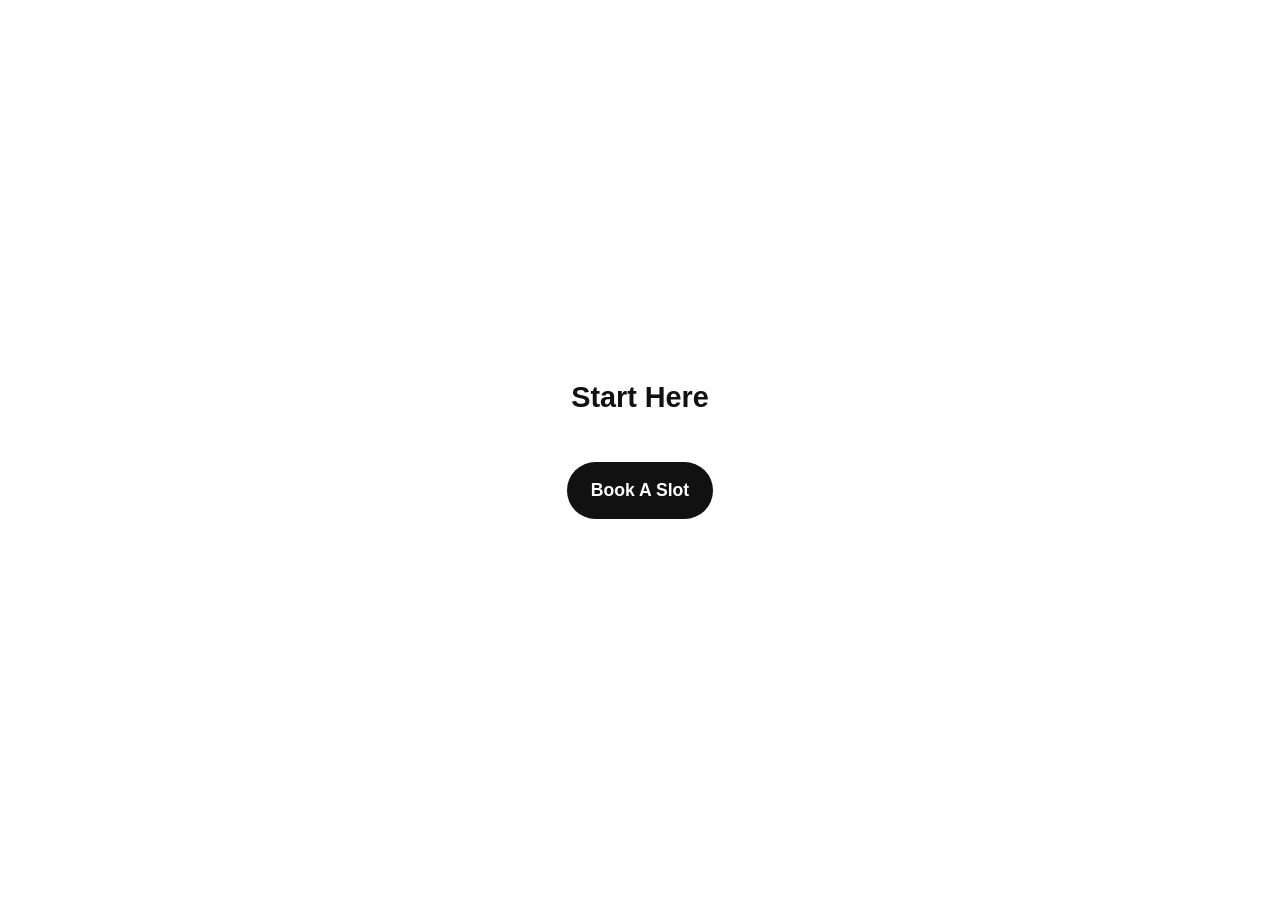
==== index.html @ d3461f18 "Add tutoring slot-booking site: client flow, dev view, Apps Script backend Static site with a mobile" ====
<!DOCTYPE html>
<html lang="en">
<head>
<meta charset="UTF-8" />
<meta name="viewport" content="width=device-width, initial-scale=1.0" />
<title>Book A Tutoring Slot</title>
<link rel="stylesheet" href="css/base.css" />
<link rel="stylesheet" href="css/client.css" />
</head>
<body>

<!-- Step 1: Landing -->
<section id="step-1" class="screen">
  <div class="screen-body">
    <h1>Start Here</h1>
    <button class="btn" id="btn-start">Book A Slot</button>
  </div>
</section>

<!-- Step 2: Level -->
<section id="step-2" class="screen hidden">
  <button class="btn-back" id="btn-back-2" aria-label="Back">&#8592;</button>
  <div class="screen-body">
    <h1>Choose a level</h1>
    <div class="choice-stack">
      <button class="btn" data-level="GCSE">GCSE</button>
      <button class="btn" data-level="A-Level">A-LEVEL</button>
    </div>
  </div>
</section>

<!-- Step 3: Day & time grid -->
<section id="step-3" class="screen hidden">
  <button class="btn-back" id="btn-back-3" aria-label="Back">&#8592;</button>
  <h1 class="grid-heading">Choose a day &amp; time</h1>
  <p id="grid-subtitle" class="grid-subtitle"></p>
  <div class="slot-grid-wrap">
    <p id="grid-loading" class="grid-loading hidden">Loading</p>
    <div id="slot-grid" class="slot-grid"></div>
  </div>
</section>

<!-- Step 4 modal: booking form (overlays step 3) -->
<div id="booking-modal" class="modal-overlay hidden">
  <div class="modal">
    <button class="modal-close" id="btn-close-booking" aria-label="Close">&#215;</button>
    <h2 id="modal-title">Day Time</h2>
    <p class="modal-subtitle" id="modal-level">LEVEL</p>
    <form id="booking-form">
      <div class="field">
        <label for="studentName">Student full name</label>
        <input type="text" id="studentName" required />
      </div>
      <div class="field">
        <label for="parentName">Parent full name</label>
        <input type="text" id="parentName" required />
      </div>
      <div class="field">
        <label for="parentNumber">Parent number</label>
        <input type="tel" id="parentNumber" required />
      </div>
      <div class="field">
        <label for="email">Email for Zoom</label>
        <input type="email" id="email" required />
      </div>
      <button type="submit" class="btn">Book</button>
      <p id="booking-error" class="error-text hidden"></p>
    </form>
  </div>
</div>

<!-- Step 5: Confirmation -->
<section id="step-5" class="screen hidden">
  <div class="screen-body">
    <h1>Thanks for booking!</h1>
    <button class="btn" id="btn-book-another">Book another</button>
  </div>
</section>

<script src="js/config.js"></script>
<script src="js/slots.js"></script>
<script src="js/api.js"></script>
<script src="js/client.js"></script>
</body>
</html>
---- css/base.css ----
* {
  box-sizing: border-box;
  margin: 0;
  padding: 0;
}

:root {
  --black: #111;
  --grey-light: #e5e5e5;
  --grey-mid: #b3b3b3;
  --grey-dark: #666;
  --available-bg: #4caf6a;
  --available-border: #388e4a;
  --booked-bg: #f5a623;
  --booked-border: #c97c00;
  --unavailable-bg: #e5e5e5;
  --unavailable-border: #b3b3b3;
  --danger: #d64545;
}

html,
body {
  height: 100%;
}

body {
  font-family: -apple-system, BlinkMacSystemFont, "Segoe UI", Roboto, Helvetica, Arial, sans-serif;
  color: var(--black);
  background: #fff;
}

h1,
h2,
h3 {
  font-weight: 800;
}

.underline {
  text-decoration: underline;
  text-underline-offset: 6px;
}

button {
  font-family: inherit;
  cursor: pointer;
  border: none;
}

@keyframes fade-rise {
  from {
    opacity: 0;
    transform: translateY(12px);
  }
  to {
    opacity: 1;
    transform: translateY(0);
  }
}

.btn {
  display: inline-flex;
  align-items: center;
  justify-content: center;
  background: var(--black);
  color: #fff;
  font-size: 1.1rem;
  font-weight: 700;
  padding: 1.1rem 1.5rem;
  border-radius: 999px;
  transition: opacity 0.15s ease;
  animation: fade-rise 0.45s ease both;
}

.btn:active {
  opacity: 0.75;
}

.btn-secondary {
  background: #fff;
  color: var(--black);
  border: 2px solid var(--black);
}

.step-badge {
  width: 56px;
  height: 56px;
  border-radius: 50%;
  background: var(--grey-mid);
  color: var(--black);
  display: flex;
  align-items: center;
  justify-content: center;
  font-weight: 800;
  font-size: 1.4rem;
}

.modal-overlay {
  position: fixed;
  inset: 0;
  background: rgba(0, 0, 0, 0.45);
  display: flex;
  align-items: center;
  justify-content: center;
  padding: 1rem;
  z-index: 50;
}

.modal-overlay.hidden {
  display: none;
}

.modal {
  position: relative;
  background: #fff;
  border: 2px solid var(--black);
  border-radius: 20px;
  padding: 2rem 1.5rem;
  width: 100%;
  max-width: 380px;
  max-height: 90vh;
  overflow-y: auto;
}

.modal-close {
  position: absolute;
  top: 0.75rem;
  right: 0.75rem;
  width: 32px;
  height: 32px;
  border-radius: 50%;
  background: transparent;
  border: none;
  color: var(--black);
  font-size: 1.4rem;
  line-height: 1;
  display: flex;
  align-items: center;
  justify-content: center;
  cursor: pointer;
}

.modal-close:active {
  background: var(--grey-light);
}

.modal h2 {
  text-align: center;
  font-size: 1.5rem;
  margin-bottom: 0.25rem;
}

.modal .modal-subtitle {
  text-align: center;
  font-weight: 700;
  color: var(--grey-dark);
  margin-bottom: 1.5rem;
}

.field {
  margin-bottom: 1.1rem;
}

.field label {
  display: block;
  font-weight: 600;
  margin-bottom: 0.4rem;
}

.field input {
  width: 100%;
  padding: 0.8rem 1rem;
  border-radius: 12px;
  border: 1px solid var(--grey-mid);
  font-size: 1rem;
  background: #fafafa;
}

.field input:focus {
  outline: 2px solid var(--black);
  background: #fff;
}

.modal .btn {
  width: 100%;
  margin-top: 0.5rem;
}

.error-text {
  color: var(--danger);
  font-weight: 600;
  margin-top: 0.75rem;
  text-align: center;
}

.hidden {
  display: none !important;
}
---- css/client.css ----
.screen {
  position: relative;
  height: 100vh;
  padding: 1.5rem;
  display: flex;
  flex-direction: column;
  overflow: hidden;
}

.screen.hidden {
  display: none;
}

.btn-back {
  flex-shrink: 0;
  align-self: flex-start;
  width: 44px;
  height: 44px;
  margin-bottom: 1rem;
  border-radius: 50%;
  background: #fff;
  border: 2px solid var(--black);
  color: var(--black);
  font-size: 1.3rem;
  line-height: 1;
  display: flex;
  align-items: center;
  justify-content: center;
  cursor: pointer;
}

.btn-back:active {
  opacity: 0.75;
}

.screen-top {
  display: flex;
  justify-content: flex-start;
}

.screen-body {
  flex: 1;
  display: flex;
  flex-direction: column;
  align-items: center;
  justify-content: center;
  text-align: center;
  gap: 3rem;
}

.screen-body h1 {
  font-size: 1.8rem;
}

.choice-stack {
  display: flex;
  flex-direction: column;
  gap: 2rem;
  width: 100%;
  max-width: 320px;
}

.choice-stack .btn {
  width: 100%;
  padding: 1.4rem;
  font-size: 1.2rem;
}

/* Step 3: day/time grid */
.grid-heading {
  align-self: flex-start;
  font-size: 1.5rem;
  margin: 1rem 0 0.25rem;
}

.grid-subtitle {
  align-self: flex-start;
  color: var(--grey-dark);
  font-size: 0.9rem;
  font-weight: 600;
  margin-bottom: 1.25rem;
}

.slot-grid-wrap {
  position: relative;
  width: 100%;
  flex: 1;
  min-height: 0;
  overflow: auto;
  -webkit-overflow-scrolling: touch;
}

.grid-loading {
  position: absolute;
  top: 0;
  left: 0;
  right: 0;
  bottom: 0;
  display: flex;
  align-items: center;
  justify-content: center;
  font-size: 1.1rem;
  font-weight: 700;
  color: var(--grey-dark);
}

@keyframes fade-in {
  from {
    opacity: 0;
  }
  to {
    opacity: 1;
  }
}

.slot-grid {
  display: grid;
  grid-template-columns: 56px repeat(6, minmax(48px, 1fr));
  border-top: 1px solid var(--grey-light);
  border-left: 1px solid var(--grey-light);
  min-width: 480px;
}

.slot-grid.fade-in {
  animation: fade-in 0.4s ease both;
}

.slot-grid .cell {
  border-right: 1px solid var(--grey-light);
  border-bottom: 1px solid var(--grey-light);
  min-height: 42px;
  display: flex;
  align-items: center;
  justify-content: center;
  font-size: 0.8rem;
}

.slot-grid .cell.row-hour-line {
  border-bottom: 1px solid var(--grey-mid);
}

.slot-grid .cell.row-half-line {
  border-bottom: 1px dotted var(--grey-mid);
}

.slot-grid .cell.day-header {
  position: sticky;
  top: 0;
  z-index: 2;
  background: #fff;
}

.slot-grid .cell.day-header,
.slot-grid .cell.time-label {
  font-weight: 800;
}

.slot-grid .cell.time-label {
  position: relative;
  border-bottom: none;
  font-size: 0.7rem;
  justify-content: flex-end;
  align-items: flex-start;
  padding-right: 6px;
  font-weight: 700;
}

.slot-grid .cell.time-label span {
  position: relative;
  top: -0.6em;
  background: #fff;
}

.slot-grid .cell.bookable {
  background: #fff;
  cursor: pointer;
  font-weight: 700;
}

.slot-grid .cell.bookable:active {
  background: var(--grey-light);
}

.slot-grid .cell.empty {
  background: var(--grey-light);
  cursor: default;
}

.booking-summary {
  font-weight: 700;
  margin-bottom: 0.25rem;
}

.confirmation-icon {
  font-size: 3rem;
}
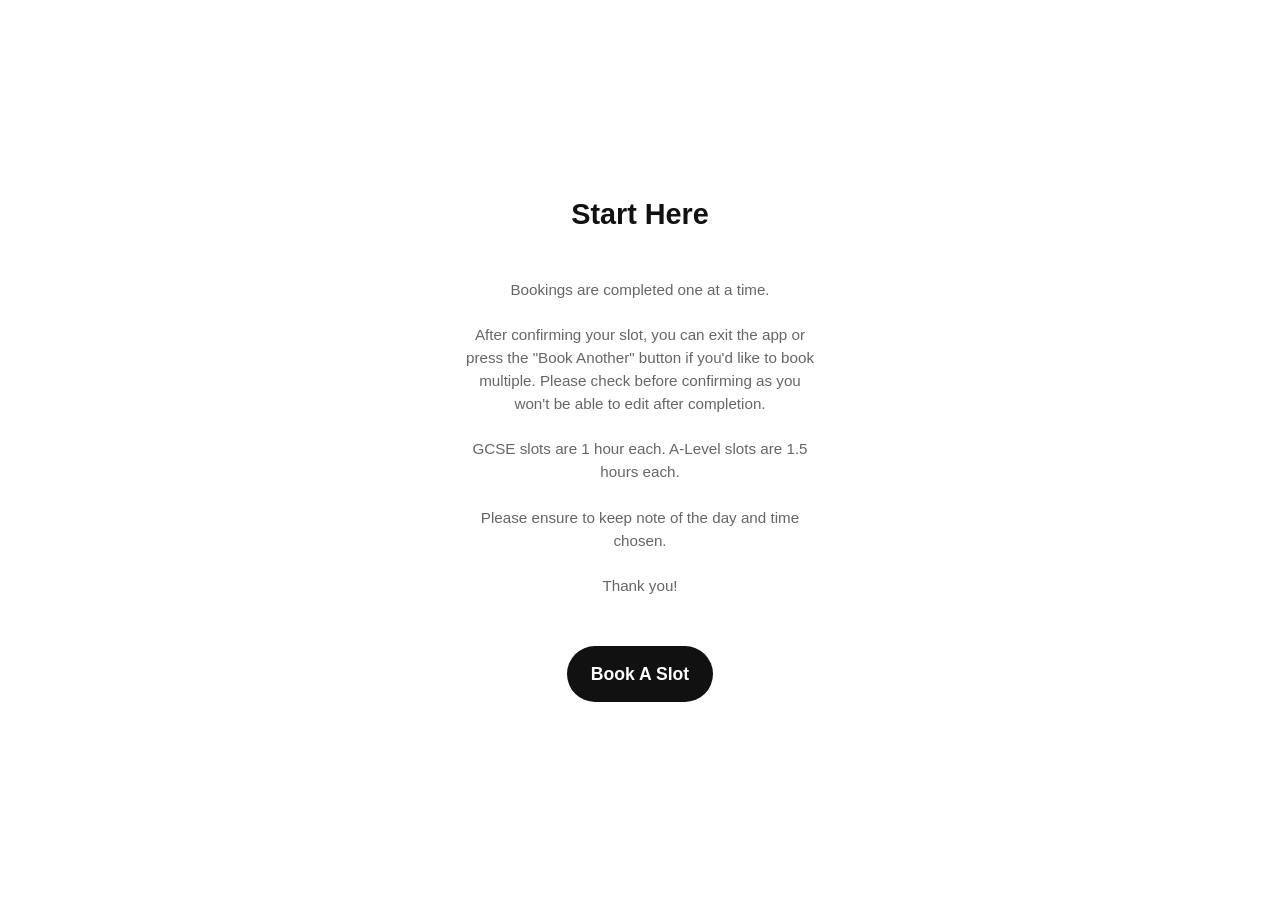
==== commit 3b250215: "Add subject field, dev-view level colors, grid UX fixes, and sticky headers Adds a Subject dropdown " ====
--- a/index.html
+++ b/index.html
@@ -13,6 +13,17 @@
 <section id="step-1" class="screen">
   <div class="screen-body">
     <h1>Start Here</h1>
+    <p class="start-notice">
+      Bookings are completed one at a time. 
+      <br /><br />
+      After confirming your slot, you can exit the app or press the "Book Another" button if you'd like to book multiple. Please check before confirming as you won't be able to edit after completion.
+      <br /><br />
+      GCSE slots are 1 hour each. A-Level slots are 1.5 hours each.
+      <br /><br />
+      Please ensure to keep note of the day and time chosen.
+      <br /><br />
+      Thank you!
+    </p>
     <button class="btn" id="btn-start">Book A Slot</button>
   </div>
 </section>
@@ -34,6 +45,7 @@
   <button class="btn-back" id="btn-back-3" aria-label="Back">&#8592;</button>
   <h1 class="grid-heading">Choose a day &amp; time</h1>
   <p id="grid-subtitle" class="grid-subtitle"></p>
+  <p id="grid-error" class="error-text hidden"></p>
   <div class="slot-grid-wrap">
     <p id="grid-loading" class="grid-loading hidden">Loading</p>
     <div id="slot-grid" class="slot-grid"></div>
@@ -47,6 +59,15 @@
     <h2 id="modal-title">Day Time</h2>
     <p class="modal-subtitle" id="modal-level">LEVEL</p>
     <form id="booking-form">
+      <div class="field">
+        <label for="subject">Subject</label>
+        <select id="subject" required>
+          <option value="" disabled selected>Select a subject</option>
+          <option value="Maths">Maths</option>
+          <option value="Chemistry">Chemistry</option>
+          <option value="Maths & Chemistry">Maths & Chemistry</option>
+        </select>
+      </div>
       <div class="field">
         <label for="studentName">Student full name</label>
         <input type="text" id="studentName" required />
--- a/css/base.css
+++ b/css/base.css
@@ -13,6 +13,10 @@
   --available-border: #388e4a;
   --booked-bg: #f5a623;
   --booked-border: #c97c00;
+  --booked-gcse-bg: #f5a623;
+  --booked-gcse-border: #c97c00;
+  --booked-alevel-bg: #9b59d0;
+  --booked-alevel-border: #703c9c;
   --unavailable-bg: #e5e5e5;
   --unavailable-border: #b3b3b3;
   --danger: #d64545;
@@ -166,7 +170,8 @@
   margin-bottom: 0.4rem;
 }
 
-.field input {
+.field input,
+.field select {
   width: 100%;
   padding: 0.8rem 1rem;
   border-radius: 12px;
@@ -175,7 +180,8 @@
   background: #fafafa;
 }
 
-.field input:focus {
+.field input:focus,
+.field select:focus {
   outline: 2px solid var(--black);
   background: #fff;
 }
--- a/css/client.css
+++ b/css/client.css
@@ -52,6 +52,13 @@
   font-size: 1.8rem;
 }
 
+.start-notice {
+  max-width: 360px;
+  color: var(--grey-dark);
+  font-size: 0.95rem;
+  line-height: 1.5;
+}
+
 .choice-stack {
   display: flex;
   flex-direction: column;
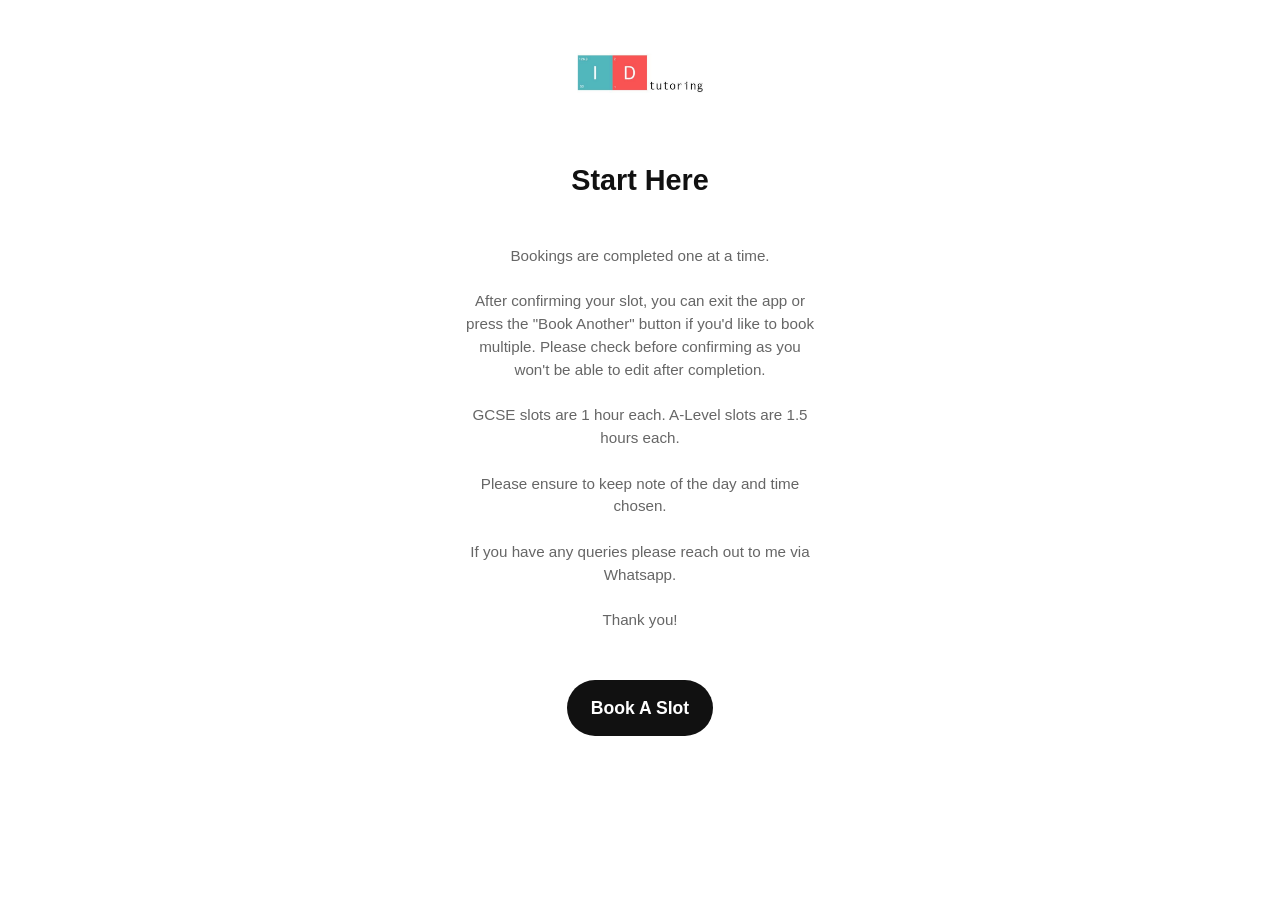
==== commit 3c6be34b: "Add diagonal hatch to unavailable slots and logo on start/thank-you screens Also adds a Whatsapp con" ====
--- a/index.html
+++ b/index.html
@@ -12,6 +12,7 @@
 <!-- Step 1: Landing -->
 <section id="step-1" class="screen">
   <div class="screen-body">
+    <img src="img/logo.png" alt="ID Tutoring logo" class="logo" />
     <h1>Start Here</h1>
     <p class="start-notice">
       Bookings are completed one at a time. 
@@ -21,6 +22,8 @@
       GCSE slots are 1 hour each. A-Level slots are 1.5 hours each.
       <br /><br />
       Please ensure to keep note of the day and time chosen.
+      <br /><br />
+      If you have any queries please reach out to me via Whatsapp. 
       <br /><br />
       Thank you!
     </p>
@@ -69,6 +72,14 @@
         </select>
       </div>
       <div class="field">
+        <label for="startingDate">Starting date</label>
+        <select id="startingDate" required>
+          <option value="" disabled selected>Select a starting date</option>
+          <option value="Week commencing 31st Aug">Week commencing 31st Aug</option>
+          <option value="Week commencing 7th Sept">Week commencing 7th Sept</option>
+        </select>
+      </div>
+      <div class="field">
         <label for="studentName">Student full name</label>
         <input type="text" id="studentName" required />
       </div>
@@ -93,6 +104,7 @@
 <!-- Step 5: Confirmation -->
 <section id="step-5" class="screen hidden">
   <div class="screen-body">
+    <img src="img/logo.png" alt="ID Tutoring logo" class="logo" />
     <h1>Thanks for booking!</h1>
     <button class="btn" id="btn-book-another">Book another</button>
   </div>
--- a/css/client.css
+++ b/css/client.css
@@ -189,8 +189,27 @@
 }
 
 .slot-grid .cell.empty {
-  background: var(--grey-light);
+  background: repeating-linear-gradient(
+    45deg,
+    var(--grey-light),
+    var(--grey-light) 6px,
+    var(--grey-mid) 6px,
+    var(--grey-mid) 7px
+  );
   cursor: default;
+}
+
+.logo {
+  display: block;
+  position: absolute;
+  top: 10px;
+  left: 0;
+  right: 0;
+  margin: 0 auto;
+  max-width: 128px;
+  width: 100%;
+  height: auto;
+  animation: fade-rise 0.45s ease both;
 }
 
 .booking-summary {
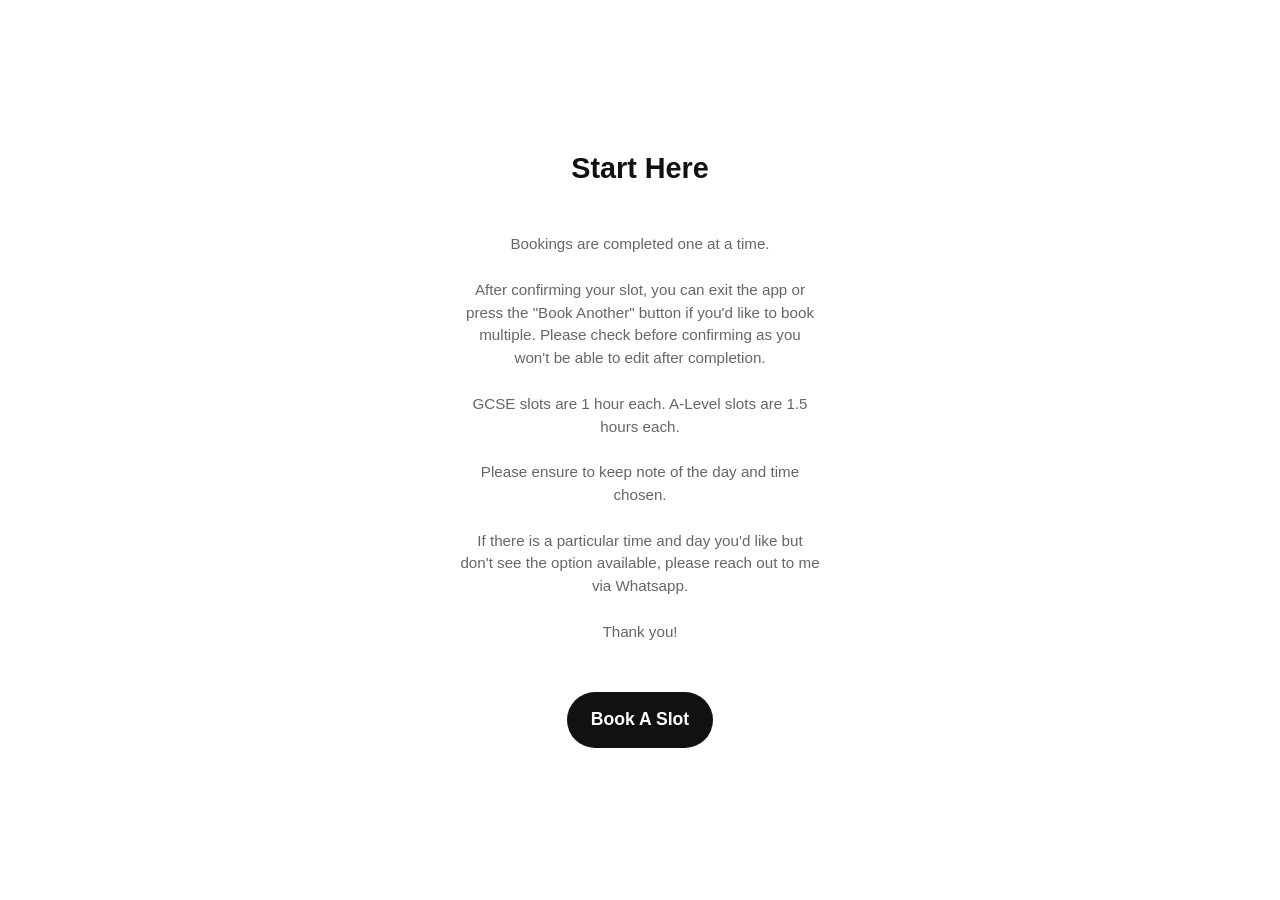
==== commit 0db5a483: "Replace day/time grid with list view and remove logo/format toggle Switches step 3 to a per-day list" ====
--- a/index.html
+++ b/index.html
@@ -12,7 +12,6 @@
 <!-- Step 1: Landing -->
 <section id="step-1" class="screen">
   <div class="screen-body">
-    <img src="img/logo.png" alt="ID Tutoring logo" class="logo" />
     <h1>Start Here</h1>
     <p class="start-notice">
       Bookings are completed one at a time. 
@@ -23,7 +22,7 @@
       <br /><br />
       Please ensure to keep note of the day and time chosen.
       <br /><br />
-      If you have any queries please reach out to me via Whatsapp. 
+      If there is a particular time and day you'd like but don't see the option available, please reach out to me via Whatsapp. 
       <br /><br />
       Thank you!
     </p>
@@ -46,12 +45,18 @@
 <!-- Step 3: Day & time grid -->
 <section id="step-3" class="screen hidden">
   <button class="btn-back" id="btn-back-3" aria-label="Back">&#8592;</button>
-  <h1 class="grid-heading">Choose a day &amp; time</h1>
+  <div class="list-header">
+    <div class="day-title">
+      <button class="day-nav" id="day-prev" aria-label="Previous day">&#8249;</button>
+      <span id="day-title-text">Day</span>
+      <button class="day-nav" id="day-next" aria-label="Next day">&#8250;</button>
+    </div>
+  </div>
   <p id="grid-subtitle" class="grid-subtitle"></p>
   <p id="grid-error" class="error-text hidden"></p>
-  <div class="slot-grid-wrap">
+  <div class="slot-list-wrap">
     <p id="grid-loading" class="grid-loading hidden">Loading</p>
-    <div id="slot-grid" class="slot-grid"></div>
+    <div id="slot-list" class="slot-list"></div>
   </div>
 </section>
 
@@ -104,7 +109,6 @@
 <!-- Step 5: Confirmation -->
 <section id="step-5" class="screen hidden">
   <div class="screen-body">
-    <img src="img/logo.png" alt="ID Tutoring logo" class="logo" />
     <h1>Thanks for booking!</h1>
     <button class="btn" id="btn-book-another">Book another</button>
   </div>
--- a/css/client.css
+++ b/css/client.css
@@ -73,11 +73,41 @@
   font-size: 1.2rem;
 }
 
-/* Step 3: day/time grid */
-.grid-heading {
-  align-self: flex-start;
-  font-size: 1.5rem;
+/* Step 3: day/time list */
+.list-header {
+  display: flex;
+  align-items: center;
+  justify-content: center;
+  width: 100%;
   margin: 1rem 0 0.25rem;
+}
+
+.day-title {
+  display: flex;
+  align-items: center;
+  justify-content: center;
+  gap: 0.5rem;
+  font-size: 1.4rem;
+}
+
+.day-nav {
+  flex-shrink: 0;
+  width: 32px;
+  height: 32px;
+  border-radius: 50%;
+  border: 2px solid var(--black);
+  background: var(--black);
+  color: #fff;
+  font-size: 1.1rem;
+  line-height: 1;
+  display: flex;
+  align-items: center;
+  justify-content: center;
+  cursor: pointer;
+}
+
+.day-nav:active {
+  opacity: 0.75;
 }
 
 .grid-subtitle {
@@ -88,7 +118,7 @@
   margin-bottom: 1.25rem;
 }
 
-.slot-grid-wrap {
+.slot-list-wrap {
   position: relative;
   width: 100%;
   flex: 1;
@@ -120,96 +150,39 @@
   }
 }
 
-.slot-grid {
-  display: grid;
-  grid-template-columns: 56px repeat(6, minmax(48px, 1fr));
-  border-top: 1px solid var(--grey-light);
-  border-left: 1px solid var(--grey-light);
-  min-width: 480px;
+.slot-list {
+  display: flex;
+  flex-direction: column;
+  gap: 1.035rem;
+  padding-bottom: 1rem;
 }
 
-.slot-grid.fade-in {
+.slot-list.fade-in {
   animation: fade-in 0.4s ease both;
 }
 
-.slot-grid .cell {
-  border-right: 1px solid var(--grey-light);
-  border-bottom: 1px solid var(--grey-light);
-  min-height: 42px;
-  display: flex;
-  align-items: center;
-  justify-content: center;
-  font-size: 0.8rem;
+.slot-btn {
+  width: 100%;
+  padding: 1rem;
+  border: 2px solid var(--black);
+  border-radius: 16px;
+  background: #fff;
+  font-size: 1.1rem;
+  font-weight: 700;
+  color: var(--black);
+  cursor: pointer;
+  font-family: inherit;
 }
 
-.slot-grid .cell.row-hour-line {
-  border-bottom: 1px solid var(--grey-mid);
-}
-
-.slot-grid .cell.row-half-line {
-  border-bottom: 1px dotted var(--grey-mid);
-}
-
-.slot-grid .cell.day-header {
-  position: sticky;
-  top: 0;
-  z-index: 2;
-  background: #fff;
-}
-
-.slot-grid .cell.day-header,
-.slot-grid .cell.time-label {
-  font-weight: 800;
-}
-
-.slot-grid .cell.time-label {
-  position: relative;
-  border-bottom: none;
-  font-size: 0.7rem;
-  justify-content: flex-end;
-  align-items: flex-start;
-  padding-right: 6px;
-  font-weight: 700;
-}
-
-.slot-grid .cell.time-label span {
-  position: relative;
-  top: -0.6em;
-  background: #fff;
-}
-
-.slot-grid .cell.bookable {
-  background: #fff;
-  cursor: pointer;
-  font-weight: 700;
-}
-
-.slot-grid .cell.bookable:active {
+.slot-btn:active {
   background: var(--grey-light);
 }
 
-.slot-grid .cell.empty {
-  background: repeating-linear-gradient(
-    45deg,
-    var(--grey-light),
-    var(--grey-light) 6px,
-    var(--grey-mid) 6px,
-    var(--grey-mid) 7px
-  );
-  cursor: default;
-}
-
-.logo {
-  display: block;
-  position: absolute;
-  top: 10px;
-  left: 0;
-  right: 0;
-  margin: 0 auto;
-  max-width: 128px;
-  width: 100%;
-  height: auto;
-  animation: fade-rise 0.45s ease both;
+.list-empty {
+  color: var(--grey-dark);
+  font-weight: 600;
+  padding: 2rem 0;
+  text-align: center;
 }
 
 .booking-summary {
